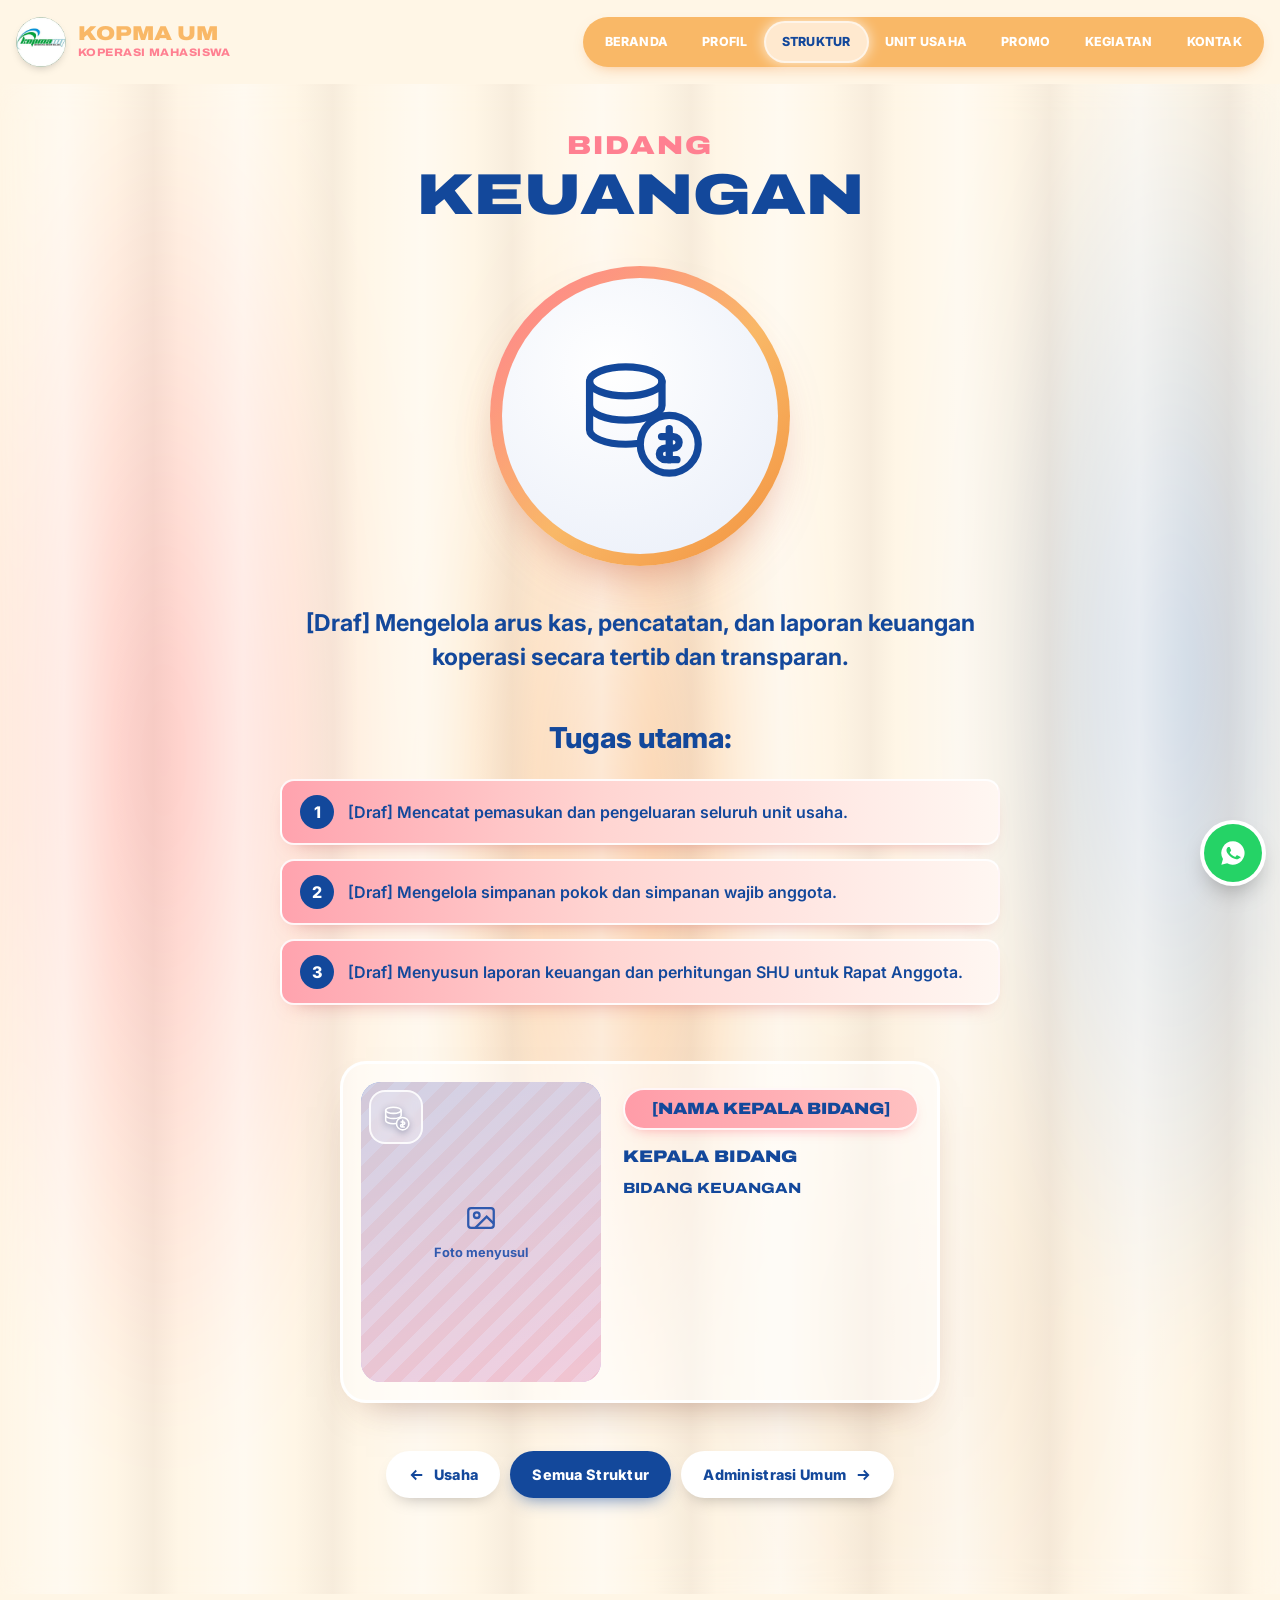
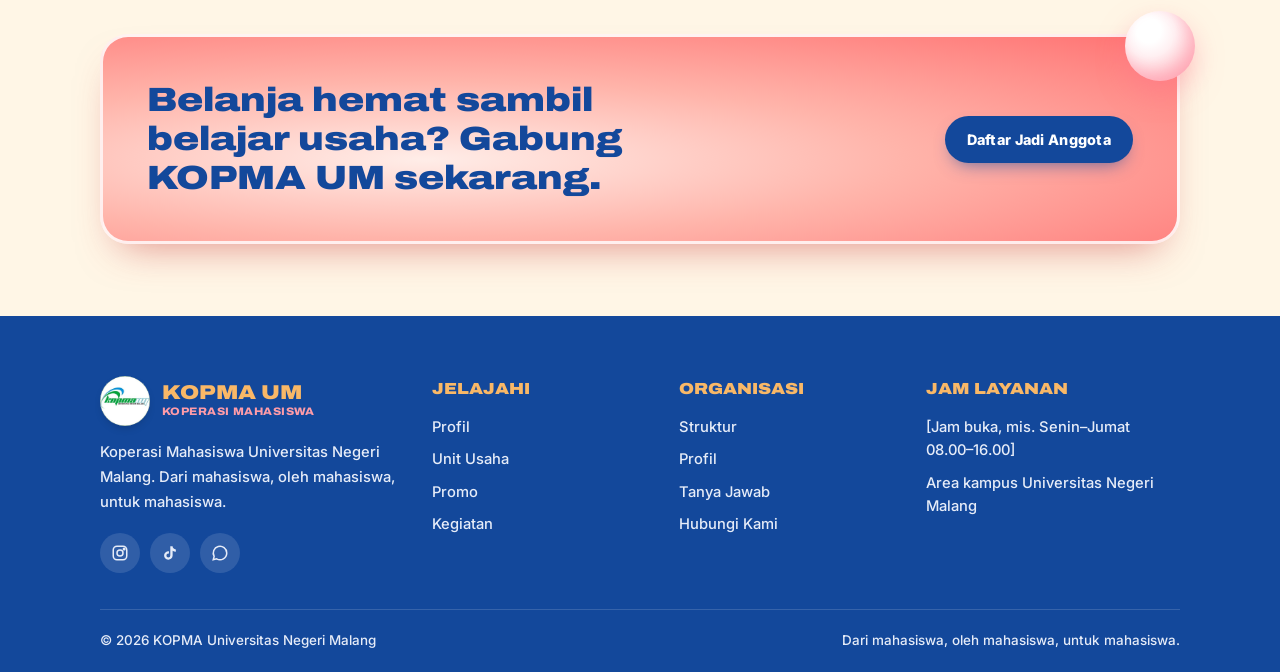
==== bidang.html @ d5b2e522 "Ganti Keanggotaan dengan halaman Struktur dan tambah maskot Adit struktur.html berisi hero kaca deng" ====
<!DOCTYPE html>
<html lang="id">
<head>
<meta charset="UTF-8">
<meta name="viewport" content="width=device-width, initial-scale=1">
<title>Bidang | KOPMA UM</title>
<meta name="description" content="Profil bidang pengurus KOPMA UM: tugas utama dan kepala bidang.">
<meta property="og:title" content="KOPMA UM | Koperasi Mahasiswa Universitas Negeri Malang">
<meta property="og:description" content="Belanja hemat, promo mingguan, dan belajar berwirausaha bareng Koperasi Mahasiswa UM.">
<meta property="og:image" content="assets/logo-kopma-um.png">
<meta property="og:type" content="website">
<meta name="theme-color" content="#FFF6E6">
<link rel="icon" href="assets/logo-kopma-um.png">
<link rel="preconnect" href="https://fonts.googleapis.com">
<link rel="preconnect" href="https://fonts.gstatic.com" crossorigin>
<link href="https://fonts.googleapis.com/css2?family=Anton&family=Archivo:wdth,wght@100..125,700..900&family=Inter:wght@500;600;700;800&display=swap" rel="stylesheet">
<link rel="stylesheet" href="assets/gaya.css">
</head>
<body>

<a href="#utama" class="sr">Lewati ke konten utama</a>

<header class="nav" id="nav">
  <div class="wadah">
    <a href="index.html" class="brand" aria-label="KOPMA UM, ke beranda">
      <img src="assets/logo-kopma-um.webp" alt="Logo KOPMA UM" width="50" height="50">
      <span><b>KOPMA UM</b><small>Koperasi Mahasiswa</small></span>
    </a>
    <nav aria-label="Menu utama">
      <ul class="menu" id="menu">
        <li><a href="index.html">Beranda</a></li>
        <li><a href="profil.html">Profil</a></li>
        <li><a href="struktur.html" class="aktif" aria-current="page">Struktur</a></li>
        <li><a href="unit.html">Unit Usaha</a></li>
        <li><a href="promo.html">Promo</a></li>
        <li><a href="kegiatan.html">Kegiatan</a></li>
        <li><a href="kontak.html">Kontak</a></li>
      </ul>
    </nav>
    <button class="burger" id="burger" aria-label="Buka menu" aria-expanded="false" aria-controls="menu"><span></span></button>
  </div>
</header>

<main id="utama">

<!-- ===== DETAIL BIDANG (isi diambil dari STRUKTUR di assets/data.js) ===== -->
<section class="blok latar-kaca lembut halaman-atas">
  <div class="wadah detail-bidang" id="detail-bidang"></div>
</section>

<section class="cta" aria-label="Ajakan bergabung">
  <div class="wadah">
    <div class="cta-kartu muncul">
      <h2>Belanja hemat sambil belajar usaha? Gabung KOPMA UM sekarang.</h2>
      <a href="#" data-wa="Halo KOPMA UM, saya ingin mendaftar jadi anggota." class="btn btn-biru">Daftar Jadi Anggota</a>
      <span class="orb" aria-hidden="true"></span>
    </div>
  </div>
</section>

</main>

<footer>
  <div class="wadah kaki">
    <div>
      <a href="index.html" class="brand"><img src="assets/logo-kopma-um.webp" alt="Logo KOPMA UM" width="50" height="50"><span><b>KOPMA UM</b><small>Koperasi Mahasiswa</small></span></a>
      <p>Koperasi Mahasiswa Universitas Negeri Malang. Dari mahasiswa, oleh mahasiswa, untuk mahasiswa.</p>
      <div class="sos">
        <a data-link="instagram" href="#" aria-label="Instagram"><svg viewBox="0 0 24 24" fill="none" stroke="currentColor" stroke-width="2"><rect x="3" y="3" width="18" height="18" rx="5"/><circle cx="12" cy="12" r="4"/><circle cx="17.5" cy="6.5" r="1" fill="currentColor"/></svg></a>
        <a data-link="tiktok" href="#" aria-label="TikTok"><svg viewBox="0 0 24 24" fill="currentColor"><path d="M16.6 5.8A4.3 4.3 0 0 1 15.5 3h-3.1v12.4a2.6 2.6 0 1 1-2.6-2.6c.3 0 .5 0 .8.1V9.7a5.7 5.7 0 1 0 4.9 5.7V9a7.3 7.3 0 0 0 4.3 1.4V7.3a4.3 4.3 0 0 1-3.2-1.5z"/></svg></a>
        <a href="#" data-wa="Halo KOPMA UM" aria-label="WhatsApp"><svg viewBox="0 0 24 24" fill="none" stroke="currentColor" stroke-width="2"><path d="M21 12a9 9 0 0 1-13.5 7.8L3 21l1.2-4.4A9 9 0 1 1 21 12z"/></svg></a>
      </div>
    </div>
    <div>
      <h4>Jelajahi</h4>
      <ul><li><a href="profil.html">Profil</a></li><li><a href="unit.html">Unit Usaha</a></li><li><a href="promo.html">Promo</a></li><li><a href="kegiatan.html">Kegiatan</a></li></ul>
    </div>
    <div>
      <h4>Organisasi</h4>
      <ul><li><a href="struktur.html">Struktur</a></li><li><a href="profil.html">Profil</a></li><li><a href="kontak.html#faq">Tanya Jawab</a></li><li><a href="kontak.html">Hubungi Kami</a></li></ul>
    </div>
    <div>
      <h4>Jam Layanan</h4>
      <ul><li data-isi="jam">[Jam buka]</li><li>Area kampus Universitas Negeri Malang</li></ul>
    </div>
  </div>
  <div class="wadah hak">
    <span>&copy; <span id="tahun"></span> KOPMA Universitas Negeri Malang</span>
    <span>Dari mahasiswa, oleh mahasiswa, untuk mahasiswa.</span>
  </div>
</footer>

<a href="#" class="wa-melayang" data-wa="Halo KOPMA UM, saya mau tanya." aria-label="Chat WhatsApp KOPMA UM">
  <svg viewBox="0 0 24 24" fill="currentColor"><path d="M12 2a10 10 0 0 0-8.6 15.1L2 22l5-1.3A10 10 0 1 0 12 2zm5.3 14.2c-.2.6-1.3 1.2-1.8 1.2-.5.1-1 .1-3.3-.8-2.8-1.1-4.5-3.9-4.7-4.1-.1-.2-1.1-1.5-1.1-2.9s.7-2.1 1-2.4c.3-.3.6-.3.8-.3h.6c.2 0 .4 0 .6.5l.9 2.1c.1.2.1.4 0 .6l-.4.6-.4.4c-.1.1-.3.3-.1.6.2.3.8 1.3 1.7 2.1 1.2 1 2.1 1.3 2.4 1.5.3.1.5.1.6-.1l.9-1.1c.2-.3.4-.2.7-.1l2 1c.3.1.5.2.6.3.1.2.1.7-.1 1.4z"/></svg>
</a>

<script src="assets/data.js"></script>
<script src="assets/app.js"></script>
</body>
</html>
---- assets/gaya.css ----
:root{
  --krem:#FFF6E6;
  --krem-2:#FFEEDA;
  --peach:#FFDCCB;
  --peach-2:#FFCFC4;
  --pink:#FF9CA8;
  --pink-tua:#FF8091;
  --koral:#FF6B6B;
  --oranye:#F9B867;
  --oranye-tua:#F2913D;
  --biru:#13489B;
  --biru-tua:#0C3271;
  --biru-muda:#8DB7E8;
  --putih:#FFFFFF;
  --font-tampil:"Archivo",system-ui,sans-serif;
  --font-poster:"Anton",Impact,sans-serif;
  --ease:cubic-bezier(.23,1,.32,1);
  --bayang:0 14px 30px -14px rgba(140,60,30,.45);
}
*{box-sizing:border-box;margin:0;padding:0}
html{scroll-behavior:smooth;scroll-padding-top:96px;overflow-x:clip}
body{font-family:"Inter",system-ui,sans-serif;font-weight:600;color:var(--biru);background:var(--krem);line-height:1.6;-webkit-font-smoothing:antialiased;overflow-x:clip}
img{max-width:100%;display:block}
a{color:inherit;text-decoration:none}
button{font:inherit;cursor:pointer;border:0;background:none;color:inherit}
:focus-visible{outline:3px solid var(--biru);outline-offset:3px;border-radius:8px}
.wadah{width:min(1080px,100% - 32px);margin-inline:auto}
.sr{position:absolute;width:1px;height:1px;overflow:hidden;clip:rect(0 0 0 0)}

/* ===== Judul tampilan ===== */
.judul-besar{font-family:var(--font-tampil);font-stretch:125%;font-weight:900;color:var(--biru);line-height:1;letter-spacing:-.01em;text-align:center;font-size:clamp(2.1rem,7vw,5.2rem);text-transform:uppercase;
  text-shadow:1.5px 1.5px 0 var(--oranye),-1.5px -1.5px 0 var(--oranye),1.5px -1.5px 0 var(--oranye),-1.5px 1.5px 0 var(--oranye),0 10px 18px rgba(19,72,155,.22);
  margin-bottom:clamp(28px,4vw,48px);text-wrap:balance}
.judul-besar.kecil{text-transform:none;font-size:clamp(2rem,4.6vw,3.4rem);text-shadow:0 6px 14px rgba(19,72,155,.15)}
.sub{text-align:center;max-width:620px;margin:-20px auto 40px;font-size:1.02rem;color:var(--biru)}

/* ===== Header ===== */
.nav{position:sticky;top:0;z-index:50;transition:background-color .25s,box-shadow .25s}
.nav.scrolled{background:rgba(255,242,222,.94);backdrop-filter:blur(10px);box-shadow:0 8px 22px -14px rgba(140,70,20,.45)}
.nav .wadah{width:min(1320px,100% - 32px);display:flex;align-items:center;justify-content:space-between;gap:20px;min-height:84px}
.brand{display:flex;align-items:center;gap:12px;flex:none}
.brand img{width:50px;height:50px;border-radius:50%;background:#fff;box-shadow:0 4px 10px -4px rgba(0,0,0,.25)}
.brand b{display:block;font-family:var(--font-tampil);font-stretch:118%;font-weight:900;font-size:1.25rem;color:var(--oranye);line-height:1.05}
.brand small{display:block;font-family:var(--font-tampil);font-stretch:110%;font-weight:800;font-size:.68rem;letter-spacing:.04em;color:var(--pink-tua);text-transform:uppercase}
.menu{display:flex;align-items:center;gap:2px;list-style:none;background:var(--oranye);padding:6px;border-radius:999px;box-shadow:0 6px 16px -8px rgba(242,145,61,.7)}
.menu a{display:block;padding:9px 16px;border-radius:999px;font-size:.78rem;font-weight:800;letter-spacing:.02em;text-transform:uppercase;color:#fff;transition:background-color .2s,color .2s,box-shadow .2s}
@media (hover:hover){.menu a:not(.aktif):hover{background:rgba(255,255,255,.22)}}
.menu a.aktif{background:#FFE9CF;color:var(--biru);box-shadow:0 0 0 2px rgba(255,255,255,.75),0 0 14px 2px rgba(255,255,255,.8)}
.burger{display:none;width:48px;height:48px;border-radius:50%;background:var(--oranye);align-items:center;justify-content:center;box-shadow:0 6px 14px -6px rgba(242,145,61,.8)}
.burger span,.burger span::before,.burger span::after{display:block;width:20px;height:2.5px;background:#fff;border-radius:2px;position:relative;transition:transform .25s var(--ease),background-color .2s}
.burger span::before,.burger span::after{content:"";position:absolute;left:0}
.burger span::before{top:-6px}.burger span::after{top:6px}
.nav.buka .burger span{background:transparent}
.nav.buka .burger span::before{transform:translateY(6px) rotate(45deg)}
.nav.buka .burger span::after{transform:translateY(-6px) rotate(-45deg)}

/* ===== Tombol ===== */
.btn{display:inline-flex;align-items:center;justify-content:center;gap:8px;padding:12px 22px;border-radius:999px;font-weight:800;font-size:.9rem;letter-spacing:.02em;transition:transform .16s var(--ease),background-color .2s,box-shadow .2s}
.btn:active{transform:scale(.97)}
.btn svg{width:18px;height:18px}
.btn-biru{background:var(--biru);color:#fff;box-shadow:0 8px 18px -8px rgba(19,72,155,.7)}
.btn-biru:hover{background:var(--biru-tua)}
.btn-oranye{background:var(--oranye);color:#fff;box-shadow:0 8px 18px -8px rgba(242,145,61,.8)}
.btn-oranye:hover{background:var(--oranye-tua)}
.btn-putih{background:#fff;color:var(--biru);box-shadow:0 8px 18px -10px rgba(0,0,0,.35)}

/* ===== Dekorasi: bola kaca, gumpal blur, batang gradasi ===== */
.orb{position:absolute;border-radius:50%;pointer-events:none;z-index:3;
  background:radial-gradient(circle at 34% 28%,#fff 0 18%,#FFF0F2 38%,#FFC3CB 72%,#FF9FAD 100%);
  box-shadow:0 12px 30px -4px rgba(255,120,140,.55),inset -6px -8px 14px rgba(255,140,160,.35);animation:melayang 7s ease-in-out infinite}
.orb.biru{background:radial-gradient(circle at 34% 28%,#fff 0 18%,#EEF3FB 40%,#AFC6EA 75%,#7FA2D8 100%);box-shadow:0 12px 30px -4px rgba(19,72,155,.35),inset -6px -8px 14px rgba(19,72,155,.25)}
.gumpal{position:absolute;border-radius:50%;pointer-events:none;filter:blur(18px);z-index:0}
.gumpal.pink{background:radial-gradient(circle,rgba(255,110,130,.55),transparent 70%)}
.gumpal.biru{background:radial-gradient(circle,rgba(70,110,200,.45),transparent 70%)}
.batang{position:absolute;height:28px;border-radius:999px;pointer-events:none;z-index:1}
.batang.ke-kanan{background:linear-gradient(90deg,rgba(255,255,255,0),#fff 12%,#FFD6DC 45%,#FF8F9E 100%);border-radius:999px 0 0 999px}
.batang.ke-kiri{background:linear-gradient(90deg,#fff 0%,#FFD6DC 45%,#FF8F9E 100%)}
@keyframes melayang{0%,100%{transform:translateY(0)}50%{transform:translateY(-12px)}}

/* ===== Sudut "tergigit" ===== */
.takik{position:relative}
.takik::before,.takik::after{content:"";position:absolute;width:var(--t,72px);height:var(--t,72px);border-radius:50%;background:var(--bg-takik,var(--krem));box-shadow:inset 0 3px 6px -2px rgba(140,60,30,.22);z-index:2;pointer-events:none}
.takik::before{top:calc(var(--t,72px) / -2);left:14%}
.takik::after{bottom:14%;right:calc(var(--t,72px) / -2)}
.takik.kanan-atas::before{left:auto;right:calc(var(--t,72px) / -2);top:-8%}
.takik.kanan-atas::after{display:none}
.takik.kanan-bawah::before{display:none}

/* ===== HERO ===== */
.hero{position:relative;padding:28px 0 72px}
.hero-kartu{position:relative;width:min(960px,100% - 32px);margin-inline:auto;aspect-ratio:16/9.6;border-radius:44px;
  background:linear-gradient(160deg,#FFFBF3 0%,#FFF4E3 100%);border:5px solid rgba(255,255,255,.95);
  box-shadow:0 26px 50px -24px rgba(140,70,20,.45),0 2px 0 rgba(255,255,255,.9) inset;container-type:inline-size}
.hero-kartu > .kata{position:absolute;z-index:4;color:var(--biru);font-family:var(--font-poster);line-height:.8;letter-spacing:-.005em}
.kata-kopma{left:11.5%;top:9%;font-size:22cqw;text-shadow:0 8px 18px rgba(19,72,155,.18)}
.kata-um{right:7%;bottom:7%;font-size:31cqw;text-shadow:0 8px 18px rgba(19,72,155,.18)}
.kata-vertikal{position:absolute;z-index:4;left:4.6%;top:11%;writing-mode:vertical-rl;transform:rotate(180deg);font-family:var(--font-tampil);font-stretch:125%;font-weight:900;font-size:3.3cqw;letter-spacing:.02em;color:var(--biru)}
.hero-teks{position:absolute;z-index:4;left:11.5%;bottom:9%;width:41%}
.hero-teks h1{font-family:"Inter",sans-serif;font-weight:800;font-size:max(15px,2.7cqw);line-height:1.3;color:var(--biru);margin-bottom:2.4cqw}
.hero-teks h1 .p{color:var(--pink-tua)}
.hero-teks h1 .o{color:var(--oranye-tua)}
.hero-teks h1 i{font-style:italic}
.hero-teks .aksi{display:flex;gap:10px;flex-wrap:wrap}
.hero .batang.ke-kanan{top:20%;left:calc(50% + 40px);right:0}
.hero .batang.ke-kiri{bottom:13%;left:-30px;width:calc(50% - 260px)}

/* ===== Section umum ===== */
section.blok{position:relative;padding-block:clamp(56px,8vw,96px)}
section.blok.halaman-atas{padding-top:clamp(28px,4vw,48px)}
.blok.peach{background:linear-gradient(180deg,#FFE7DC 0%,#FFD3CA 100%);--bg-takik:#FFDDD3}
.blok.gradasi{background:linear-gradient(180deg,var(--krem) 0%,#FFE8DA 100%)}

/* ===== Kenalan ===== */
.kenalan{display:grid;grid-template-columns:1fr 1fr;gap:clamp(32px,6vw,90px);align-items:start}
.kartu-peach{position:relative;background:var(--peach);border-radius:16px;padding:clamp(24px,3.4vw,34px);box-shadow:0 10px 24px -18px rgba(140,60,30,.5)}
.kartu-peach p{font-size:1.02rem;line-height:1.55}
.kartu-peach p+p{margin-top:14px}
.kenalan .orb{width:62px;height:62px;left:calc(50% - 31px);bottom:-30px}
.kenalan .gumpal{width:180px;height:180px;left:calc(50% - 40px);bottom:-90px}
.pita-tumpuk{display:flex;flex-direction:column;align-items:flex-end;margin-bottom:26px}
.pita{display:inline-block;font-family:var(--font-tampil);font-stretch:125%;font-weight:900;line-height:1;text-transform:uppercase;padding:.12em .3em;font-size:clamp(2rem,5vw,3.6rem)}
.pita.biru{background:var(--biru);color:var(--pink);transform:rotate(-3deg);-webkit-text-stroke:1.5px var(--biru-tua);box-shadow:0 8px 18px -10px rgba(19,72,155,.6)}
.pita.peach{background:#FFD3C1;color:var(--biru);transform:rotate(-3deg) translate(-10px,-6px);margin-right:4%}
.bingkai{--t:76px;position:relative;aspect-ratio:1/.95;border-radius:34px;background:linear-gradient(180deg,#FFD9CF 0%,#FFEDE2 100%);border:3px solid rgba(255,255,255,.85);box-shadow:var(--bayang);overflow:visible}
.bingkai .isi-bingkai{position:absolute;inset:0;border-radius:31px;overflow:hidden;display:grid;place-items:center}
.bingkai .isi-bingkai .logo-besar{width:62%;border-radius:50%;background:#fff;padding:14px;box-shadow:0 18px 40px -14px rgba(19,72,155,.45)}
.bingkai .isi-bingkai img.foto-isi{width:100%;height:100%;object-fit:cover}
.bingkai .label-bingkai{position:absolute;right:8%;bottom:6%;z-index:3;background:#FFD3D9;color:var(--biru);font-family:var(--font-tampil);font-stretch:125%;font-weight:900;font-size:1.25rem;padding:6px 14px;border-radius:6px;box-shadow:0 0 0 3px #fff,0 6px 14px -6px rgba(0,0,0,.3)}

/* ===== Papan (gaya Visi/Misi) — Keanggotaan ===== */
.baris-papan{display:grid;grid-template-columns:1fr 1.05fr;gap:clamp(24px,8vw,100px);align-items:center}
.baris-papan + .baris-papan{margin-top:clamp(40px,6vw,64px)}
.papan{position:relative;border-radius:12px;border:2px solid rgba(255,255,255,.85);padding:clamp(22px,3vw,30px) 20px;text-align:center;font-family:var(--font-tampil);font-stretch:125%;font-weight:900;font-size:clamp(2.6rem,7vw,5rem);line-height:1;color:var(--biru)}
.papan.pink{background:linear-gradient(90deg,#FFE6DF,#FFC4BE);box-shadow:0 30px 50px -14px rgba(255,110,120,.55),-30px -20px 50px -20px rgba(255,90,110,.4),10px 30px 40px -20px rgba(70,110,200,.45)}
.papan.biru{background:linear-gradient(90deg,#F6F0E8 0%,#E6EAF2 45%,#8DB7E8 100%);box-shadow:0 30px 50px -14px rgba(70,120,210,.55),-30px 10px 50px -20px rgba(255,110,130,.4)}
.papan small{display:block;font-family:"Inter";font-weight:700;font-size:.95rem;margin-top:10px;font-stretch:100%;letter-spacing:0}
.kartu-koral{--t:60px;position:relative;border-radius:18px;padding:clamp(22px,3vw,34px);color:var(--biru);
  background:radial-gradient(ellipse at 45% 70%,#FFEDE8 0%,#FFB4AA 45%,#FF6E6E 100%);box-shadow:0 14px 28px -16px rgba(200,60,60,.6)}
.kartu-koral ul,.kartu-koral ol{padding-left:1.3em;display:grid;gap:8px;font-size:1.02rem;line-height:1.45}
.kartu-koral li::marker{font-weight:800}
.kartu-koral li b{display:block}
.kartu-koral li small{display:block;font-size:.9rem;font-weight:600;opacity:.9}
.kartu-koral .btn{margin-top:18px}
.blok-anggota .orb{width:64px;height:64px}
.blok-anggota .gumpal{width:220px;height:220px}

/* ===== Nilai (gaya Core Value) ===== */
.grid-nilai{display:flex;flex-wrap:wrap;justify-content:center;gap:clamp(16px,2.6vw,30px)}
.nilai{width:min(240px,calc(25% - 23px));aspect-ratio:1.24/1;border-radius:10px;border:2px solid rgba(255,255,255,.85);background:linear-gradient(180deg,#FFD8D0 0%,#FF9C95 100%);box-shadow:0 12px 22px -12px rgba(180,60,50,.55);display:flex;flex-direction:column;align-items:center;justify-content:center;gap:14px;padding:18px;text-align:center;transition:transform .3s var(--ease)}
@media (hover:hover){.nilai:hover{transform:translateY(-6px) rotate(-1deg)}}
.nilai svg{width:clamp(64px,8vw,104px);height:auto;color:var(--biru)}
.nilai b{font-family:var(--font-tampil);font-stretch:125%;font-weight:900;font-size:clamp(.85rem,1.6vw,1.2rem);text-transform:uppercase;line-height:1.1}
.nilai small{font-size:.82rem;line-height:1.35;font-weight:600;max-width:24ch}

/* ===== Placeholder foto ===== */
.foto-kosong{width:100%;height:100%;display:flex;flex-direction:column;align-items:center;justify-content:center;gap:8px;color:var(--biru);opacity:.75;font-size:.8rem;font-weight:700;text-align:center;padding:16px;
  background:repeating-linear-gradient(135deg,rgba(255,255,255,.35) 0 12px,transparent 12px 24px),linear-gradient(160deg,#FFE3D8,#FFCFC6)}
.foto-kosong svg{width:34px;height:34px}
.foto-isi{width:100%;height:100%;object-fit:cover}

/* ===== Kartu umum (unit, promo, berita) ===== */
.grid-unit{display:grid;grid-template-columns:repeat(4,1fr);gap:22px}
.kartu{--t:46px;position:relative;background:var(--peach);border-radius:20px;border:2px solid rgba(255,255,255,.8);display:flex;flex-direction:column;box-shadow:0 12px 26px -18px rgba(140,60,30,.55);transition:transform .3s var(--ease),box-shadow .3s var(--ease)}
@media (hover:hover){.kartu:hover{transform:translateY(-5px);box-shadow:0 20px 34px -18px rgba(140,60,30,.6)}}
.kartu .gambar{aspect-ratio:4/3;overflow:hidden;position:relative;margin:10px 10px 0;border-radius:14px}
.kartu .badan{padding:16px 18px 20px;display:flex;flex-direction:column;gap:8px;flex:1}
.kartu h3{font-family:var(--font-tampil);font-stretch:115%;font-weight:900;font-size:1.08rem;line-height:1.2}
.kartu p{font-size:.92rem;font-weight:600;line-height:1.5}
.kartu .meta{margin-top:auto;align-self:flex-start;display:inline-flex;align-items:center;gap:6px;background:#fff;color:var(--biru);font-size:.78rem;font-weight:800;padding:5px 12px;border-radius:999px}
.kartu .meta svg{width:14px;height:14px}

/* Promo */
.filter{display:flex;gap:4px;flex-wrap:wrap;justify-content:center;width:max-content;max-width:100%;margin:0 auto 36px;background:var(--oranye);padding:6px;border-radius:999px;box-shadow:0 6px 16px -8px rgba(242,145,61,.7)}
.filter button{padding:9px 18px;border-radius:999px;font-weight:800;font-size:.8rem;text-transform:uppercase;letter-spacing:.02em;color:#fff;transition:background-color .2s,color .2s,box-shadow .2s}
.filter button[aria-pressed="true"]{background:#FFE9CF;color:var(--biru);box-shadow:0 0 0 2px rgba(255,255,255,.75),0 0 12px 2px rgba(255,255,255,.8)}
.grid-promo{display:grid;grid-template-columns:repeat(4,1fr);gap:22px}
.promo{background:linear-gradient(180deg,#FFEDE5 0%,#FFD0C6 100%)}
.promo .gambar{aspect-ratio:1}
.diskon{position:absolute;top:10px;right:10px;z-index:1;width:56px;height:56px;border-radius:50%;display:grid;place-items:center;font-family:var(--font-tampil);font-stretch:110%;font-weight:900;font-size:.9rem;color:#fff;background:radial-gradient(circle at 35% 30%,#FF9AA0,var(--koral) 70%);box-shadow:0 6px 14px -4px rgba(255,80,80,.6),0 0 0 3px #fff}
.harga{display:flex;align-items:baseline;gap:8px;flex-wrap:wrap}
.harga b{font-family:var(--font-tampil);font-stretch:110%;font-weight:900;font-size:1.25rem}
.harga s{font-size:.85rem;opacity:.65}
.promo .kat{align-self:flex-start;font-size:.7rem;font-weight:800;letter-spacing:.06em;text-transform:uppercase;background:var(--biru);color:#fff;padding:3px 10px;border-radius:999px}
.promo h3{font-family:"Inter";font-stretch:100%;font-weight:800;font-size:.98rem}
.catatan{margin-top:26px;font-size:.86rem;text-align:center}
.promo.sembunyi{display:none}

/* Berita */
.grid-berita{display:grid;grid-template-columns:repeat(3,1fr);gap:22px}
.berita .gambar{aspect-ratio:16/11}
.tanggal{position:absolute;top:12px;left:12px;z-index:1;background:var(--biru);color:var(--pink);padding:6px 12px;text-align:center;line-height:1;transform:rotate(-4deg);box-shadow:0 6px 14px -6px rgba(19,72,155,.7)}
.tanggal b{display:block;font-family:var(--font-tampil);font-stretch:125%;font-weight:900;font-size:1.4rem}
.tanggal small{font-size:.7rem;font-weight:800;text-transform:uppercase;color:#FFE2E6}
.berita .tag{align-self:flex-start;font-size:.7rem;font-weight:800;letter-spacing:.06em;text-transform:uppercase;background:#fff;padding:3px 10px;border-radius:999px}

/* FAQ */
.faq{max-width:820px;margin-inline:auto;display:grid;gap:14px}
.faq details{background:var(--peach);border:2px solid rgba(255,255,255,.85);border-radius:16px;box-shadow:0 10px 22px -18px rgba(140,60,30,.6)}
.faq summary{list-style:none;padding:18px 22px;font-weight:800;font-size:1.02rem;display:flex;justify-content:space-between;align-items:center;gap:16px;cursor:pointer}
.faq summary::-webkit-details-marker{display:none}
.faq summary::after{content:"+";flex:none;width:32px;height:32px;border-radius:50%;display:grid;place-items:center;background:var(--oranye);color:#fff;font-size:1.3rem;font-weight:800;transition:transform .25s var(--ease)}
.faq details[open] summary::after{transform:rotate(45deg)}
.faq details p{padding:0 22px 20px;font-weight:600}

/* Kontak */
.kontak{display:grid;grid-template-columns:1fr 1.25fr;gap:28px;align-items:stretch}
.kontak-list{display:grid;gap:14px;align-content:start}
.kontak-list a,.kontak-list div{display:flex;gap:16px;align-items:center;padding:16px 18px;border-radius:16px;background:#FFF3EA;border:2px solid rgba(255,255,255,.9);box-shadow:0 10px 22px -18px rgba(140,60,30,.6);transition:transform .2s var(--ease)}
@media (hover:hover){.kontak-list a:hover{transform:translateX(5px)}}
.kontak-list .ikon{width:46px;height:46px;flex:none;border-radius:50%;display:grid;place-items:center;background:var(--biru);color:#fff}
.kontak-list svg{width:22px;height:22px}
.kontak-list small{display:block;font-size:.72rem;font-weight:800;text-transform:uppercase;letter-spacing:.08em;color:var(--pink-tua)}
.kontak-list b{font-size:.98rem;word-break:break-word}
.peta{border-radius:14px;overflow:hidden;background:#ddd;min-height:360px;border:3px solid rgba(255,255,255,.9);box-shadow:0 18px 34px -18px rgba(0,0,0,.45)}
.peta iframe{width:100%;height:100%;min-height:360px;border:0;display:block}

/* CTA */
.cta{position:relative;overflow:hidden;padding-block:40px 72px}
.cta-kartu{position:relative;border-radius:28px;padding:clamp(28px,4vw,44px);display:flex;align-items:center;justify-content:space-between;gap:24px;flex-wrap:wrap;
  background:radial-gradient(ellipse at 30% 60%,#FFEDE8 0%,#FFB4AA 45%,#FF7272 100%);border:3px solid rgba(255,255,255,.85);box-shadow:0 20px 40px -20px rgba(200,60,60,.6)}
.cta h2{font-family:var(--font-tampil);font-stretch:120%;font-weight:900;font-size:clamp(1.4rem,3vw,2.1rem);line-height:1.15;max-width:640px;text-wrap:balance}
.cta .orb{width:70px;height:70px;right:-18px;top:-26px}

/* Footer */
footer{background:var(--biru);color:#E6ECF8;font-size:.92rem;font-weight:500}
.kaki{display:grid;grid-template-columns:1.4fr 1fr 1fr 1.2fr;gap:36px;padding-block:60px 36px}
footer h4{color:var(--oranye);font-family:var(--font-tampil);font-stretch:115%;font-weight:900;font-size:1rem;text-transform:uppercase;margin-bottom:14px}
footer ul{list-style:none;display:grid;gap:9px}
footer a:hover{color:#fff;text-decoration:underline}
footer .brand small{color:var(--pink)}
.kaki p{margin-top:14px;line-height:1.7}
.sos{display:flex;gap:10px;margin-top:18px}
.sos a{width:40px;height:40px;border-radius:50%;display:grid;place-items:center;background:rgba(255,255,255,.12);transition:background-color .2s}
.sos a:hover{background:var(--oranye);text-decoration:none}
.sos svg{width:18px;height:18px}
.hak{border-top:1px solid rgba(255,255,255,.15);padding-block:20px;font-size:.84rem;display:flex;justify-content:space-between;gap:12px;flex-wrap:wrap}

/* WA mengambang */
.wa-melayang{position:fixed;right:18px;bottom:18px;z-index:60;width:58px;height:58px;border-radius:50%;background:#25D366;color:#fff;display:grid;place-items:center;box-shadow:0 0 0 4px #fff,0 12px 24px -6px rgba(0,0,0,.35);transition:transform .2s var(--ease)}
.wa-melayang:hover{transform:scale(1.06)}
.wa-melayang svg{width:28px;height:28px}

/* Muncul saat scroll */
.muncul{opacity:0;transform:translateY(20px);transition:opacity .7s var(--ease),transform .7s var(--ease)}
.muncul.tampak{opacity:1;transform:none}
.kartu.muncul.tampak{transition:opacity .7s var(--ease),transform .3s var(--ease),box-shadow .3s var(--ease)}

/* ===== Responsif ===== */
@media (max-width:1180px){
  .menu a{padding:9px 11px;font-size:.72rem}
}
@media (max-width:1024px){
  .grid-unit,.grid-promo{grid-template-columns:repeat(2,1fr)}
  .grid-berita{grid-template-columns:1fr 1fr}
  .kaki{grid-template-columns:1fr 1fr}
}
@media (max-width:960px){
  .burger{display:flex}
  .menu{position:absolute;top:calc(100% - 6px);left:16px;right:16px;flex-direction:column;align-items:stretch;border-radius:24px;padding:10px;gap:2px;
    clip-path:inset(0 0 100% 0 round 24px);visibility:hidden;transition:clip-path .3s var(--ease),visibility 0s .3s}
  .nav.buka .menu{clip-path:inset(0 0 0 0 round 24px);visibility:visible;transition:clip-path .3s var(--ease)}
  .menu a{padding:12px 16px;font-size:.9rem}
  .nav.buka{background:rgba(255,242,222,.97)}
}
@media (min-width:701px){.kartu-peach p,.kartu-koral li{text-align:justify;hyphens:auto}}
@media (max-width:820px){
  .kenalan,.baris-papan,.kontak{grid-template-columns:1fr}
  .kenalan-kanan{max-width:480px;width:100%;margin-inline:auto}
  .baris-papan .papan{max-width:440px;width:100%;margin-inline:auto}
}
@media (max-width:640px){
  .hero{padding-top:12px}
  .hero-kartu{aspect-ratio:auto;border-radius:32px;padding:26px 20px 28px 54px;display:flex;flex-direction:column}
  .hero-kartu > .kata{position:static}
  .kata-kopma{font-size:25cqw}
  .kata-um{font-size:36cqw;align-self:flex-end;margin-top:2cqw}
  .kata-vertikal{left:14px;top:26px;font-size:15px}
  .hero-teks{position:static;width:auto;margin-top:18px}
  .hero-teks h1{font-size:17px;margin-bottom:16px}
  .hero .batang.ke-kanan{top:15%;left:60%}
  .hero .batang.ke-kiri{bottom:20%;width:14%}
  .brand small{display:none}
  .orb-kiri{display:none}
  .grid-unit,.grid-berita{grid-template-columns:1fr}
  .grid-promo{grid-template-columns:1fr 1fr;gap:12px}
  .promo .badan{padding:12px}
  .promo h3{font-size:.88rem}
  .diskon{width:46px;height:46px;font-size:.78rem}
  .nilai{width:calc(50% - 8px)}
  .nilai small{display:none}
  .kaki{grid-template-columns:1fr}
  .filter{border-radius:22px}
}
@media (prefers-reduced-motion:reduce){
  *,*::before,*::after{transition-duration:.01ms!important;animation:none!important;scroll-behavior:auto!important}
  .muncul{opacity:1;transform:none}
}

/* =====================================================================
   HALAMAN PROFIL
   ===================================================================== */
.judul-sorot{display:flex;flex-wrap:wrap;justify-content:center;align-items:center;gap:.08em .28em;font-family:var(--font-tampil);font-stretch:125%;font-weight:900;text-transform:uppercase;line-height:1.05;font-size:clamp(1.9rem,5.2vw,3.7rem);color:var(--biru);text-align:center;margin-bottom:clamp(28px,4vw,44px);
  --garis:var(--pink);text-shadow:1.5px 1.5px 0 var(--garis),-1.5px -1.5px 0 var(--garis),1.5px -1.5px 0 var(--garis),-1.5px 1.5px 0 var(--garis),0 8px 16px rgba(19,72,155,.18)}
.judul-sorot.dua-baris{flex-direction:column}
.sorot{display:inline-block;padding:.07em .2em .04em;color:#fff}
.sorot.biru{background:var(--biru);--garis:var(--pink)}
.sorot.pink{background:var(--pink-tua);color:#FFF6EC;--garis:var(--oranye)}
.sorot.oranye{background:var(--oranye);--garis:#FFD7A3}
.sorot{text-shadow:1.5px 1.5px 0 var(--garis),-1.5px -1.5px 0 var(--garis),1.5px -1.5px 0 var(--garis),-1.5px 1.5px 0 var(--garis)}

.profil-atas{padding-top:clamp(24px,4vw,40px)}
.bingkai-foto{position:relative;width:min(860px,100%);margin:0 auto;padding:clamp(12px,2.2vw,24px);border-radius:clamp(28px,4vw,46px);
  background:linear-gradient(180deg,#FFFDF8 0%,#EEF1F7 40%,#6E95D4 100%);border:3px solid #fff;box-shadow:0 26px 50px -24px rgba(19,72,155,.55)}
.bingkai-foto .isi{position:relative;z-index:2;aspect-ratio:16/9;border-radius:clamp(18px,3vw,34px);overflow:hidden;background:#FFE3D8}
.orb.ungu{background:radial-gradient(circle at 34% 28%,#fff 0 16%,#EFE7FF 38%,#C7B3F4 70%,#A58AE8 100%);box-shadow:0 0 0 14px rgba(255,160,180,.35),0 14px 30px -6px rgba(140,100,220,.45)}
.bingkai-foto .orb{width:clamp(56px,9vw,96px);height:clamp(56px,9vw,96px);left:-3%;bottom:-6%}
.batang.pudar-kanan{background:linear-gradient(90deg,#FF8F9E 0%,#FFC9D0 55%,rgba(255,255,255,.95) 100%);height:clamp(18px,2.4vw,30px);z-index:3}
.bingkai-foto .batang{left:62%;width:min(700px,62vw);bottom:8%}
.teks-profil{width:min(860px,100%);margin:clamp(32px,4vw,48px) auto 0;font-size:1.08rem;line-height:1.6}
.teks-profil p+p{margin-top:14px}
.profil-atas .batang.ke-kiri{position:relative;display:block;margin-top:clamp(40px,6vw,70px);width:min(580px,42vw);left:0}

.kartu-logo{--t:clamp(60px,9vw,96px);position:relative;width:min(960px,100%);margin-inline:auto;padding:clamp(34px,5vw,48px) 24px clamp(36px,5vw,40px);text-align:center;
  background:linear-gradient(180deg,#FF9DA8 0%,#FFC2C2 50%,#FFE7DF 100%);box-shadow:0 18px 36px -22px rgba(200,70,80,.6)}
.kartu-logo.takik::before{top:calc(var(--t) / -2);left:calc(var(--t) / -2)}
.kartu-logo.takik::after{bottom:calc(var(--t) / -2);right:calc(var(--t) / -2)}
.ubin-logo{width:min(300px,72%);aspect-ratio:1.45;margin:0 auto clamp(22px,3vw,32px);border-radius:22px;display:grid;place-items:center;
  background:linear-gradient(135deg,#FFC791 0%,#FFF1E2 55%,#fff 100%);border:3px solid rgba(255,255,255,.9);box-shadow:0 16px 30px -16px rgba(140,60,30,.6)}
.ubin-logo img{width:58%;border-radius:50%;background:#fff;box-shadow:0 8px 18px -8px rgba(0,0,0,.3)}
.kartu-logo p{max-width:680px;margin-inline:auto;font-size:clamp(1.08rem,2.2vw,1.5rem);font-weight:800;line-height:1.35}
.daftar-makna{list-style:none;width:min(960px,100%);margin:clamp(44px,6vw,64px) auto 0;display:grid;gap:22px;position:relative;isolation:isolate}
.daftar-makna::before,.daftar-makna::after{content:"";position:absolute;z-index:-2;border:0 solid var(--pink-tua);width:150px}
.daftar-makna::before{right:-36px;top:-34px;height:70%;border-top-width:4px;border-right-width:4px;border-image:linear-gradient(90deg,rgba(255,128,145,0),var(--pink-tua) 60%) 1}
.daftar-makna::after{left:-36px;bottom:-34px;height:55%;border-left-width:4px;border-bottom-width:4px;border-image:linear-gradient(270deg,rgba(255,128,145,0),var(--pink-tua) 60%) 1}
.daftar-makna li{position:relative;background:linear-gradient(90deg,#FFA3AE 0%,#FFD5D2 45%,#FFF7F2 100%);border:2px solid rgba(255,255,255,.9);border-radius:14px;padding:16px 20px;font-size:1rem;line-height:1.5;box-shadow:0 10px 20px -14px rgba(200,70,80,.6)}
.daftar-makna li::before{content:"";position:absolute;z-index:-1;width:96px;height:96px;border-radius:50%;background:#FFB6BF;top:50%;transform:translateY(-50%)}
.daftar-makna li:nth-child(odd)::before{left:-26px}
.daftar-makna li:nth-child(even)::before{right:-40px}

.baris-warna{display:grid;grid-template-columns:150px 1fr;gap:clamp(18px,4vw,48px);align-items:center;width:min(860px,100%);margin-inline:auto}
.baris-warna+.baris-warna{margin-top:clamp(36px,5vw,48px)}
.contoh-warna{position:relative;width:130px;height:150px;margin-inline:auto;filter:drop-shadow(0 12px 14px rgba(19,40,90,.22))}
.contoh-warna i{position:absolute;border-radius:0 100% 0 100%;background:linear-gradient(135deg,var(--w2),var(--w))}
.contoh-warna i:first-child{width:86px;height:118px;left:36px;top:10px;transform:rotate(22deg)}
.contoh-warna i:last-child{width:52px;height:92px;left:8px;top:38px;transform:rotate(-14deg);opacity:.85}
.kartu-warna{position:relative;background:linear-gradient(165deg,#FFFDFB 0%,#FFEAE7 100%);border:3px solid #fff;border-radius:22px;padding:44px clamp(20px,4vw,40px) 32px;box-shadow:0 14px 30px -18px rgba(140,60,30,.55)}
.kartu-warna p{font-size:1rem;line-height:1.55}
.tab-warna{position:absolute;top:-17px;left:50%;transform:translateX(-50%);font-family:var(--font-tampil);font-stretch:125%;font-weight:900;font-size:1.25rem;text-transform:uppercase;padding:3px 18px;white-space:nowrap;box-shadow:0 0 0 2px rgba(19,72,155,.12),0 6px 12px -6px rgba(0,0,0,.3)}

.blok-proker{background:linear-gradient(180deg,#FFD3CA 0%,#FF9DA8 100%);overflow:hidden}
.blok-proker .batang.biru-kanan{background:linear-gradient(90deg,var(--biru) 0%,#6E95D4 55%,rgba(220,230,250,.6) 100%);right:0;top:7%;width:min(330px,24vw);height:20px;border-radius:999px 0 0 999px}
.bulat{position:absolute;border-radius:50%;background:#F28AA2;opacity:.9;pointer-events:none}
.proker{position:relative;width:min(560px,100% - 104px);margin:0 auto}
.jendela-proker{position:relative;z-index:2;overflow:hidden;border-radius:16px;border:3px solid rgba(255,255,255,.95);background:linear-gradient(180deg,#FFD4D0 0%,#FFF7F3 100%);box-shadow:0 22px 40px -22px rgba(160,40,60,.6)}
.pita-proker{display:flex;transition:transform .55s var(--ease)}
.slide-proker{flex:0 0 100%;padding:6px 6px 40px}
.kepala-proker{background:rgba(255,255,255,.4);border-radius:12px;padding:18px 16px;text-align:center;box-shadow:0 6px 14px -10px rgba(160,40,60,.5)}
.kepala-proker h3{font-family:var(--font-tampil);font-stretch:125%;font-weight:900;text-transform:uppercase;font-size:clamp(1.3rem,3.2vw,2.3rem);line-height:1.15;text-wrap:balance}
.slide-proker p{padding:26px clamp(16px,4vw,28px) 0;font-size:1.02rem;line-height:1.55}
.panah-proker{position:absolute;top:50%;transform:translateY(-50%);width:44px;height:44px;display:grid;place-items:center;color:var(--biru);border-radius:50%;transition:background-color .2s,transform .16s var(--ease)}
.panah-proker:hover{background:rgba(255,255,255,.45)}
.panah-proker:active{transform:translateY(-50%) scale(.92)}
.panah-proker svg{width:34px;height:34px}
#proker-sebelum{left:-56px}
#proker-sesudah{right:-56px}
.titik-proker{display:flex;justify-content:center;gap:6px;margin-top:22px}
.titik-proker button{width:28px;height:28px;display:grid;place-items:center}
.titik-proker button::before{content:"";width:10px;height:10px;border-radius:999px;background:rgba(19,72,155,.3);transition:width .3s var(--ease),background-color .3s}
.titik-proker button[aria-current="true"]::before{width:28px;background:var(--biru)}
.proker .orb{width:clamp(60px,8vw,94px);height:clamp(60px,8vw,94px);left:-44px;top:-46px}
.proker .bulat{width:62px;height:62px;right:-30px;bottom:-30px;z-index:3}

@media (min-width:701px){.teks-profil p,.kartu-warna p,.slide-proker p,.daftar-makna li{text-align:justify;hyphens:auto}}
@media (max-width:640px){
  .baris-warna{grid-template-columns:1fr;gap:6px}
  .judul-sorot{font-size:clamp(1.4rem,7vw,1.9rem)}
  .blok-proker .batang.biru-kanan{top:2%}
  .contoh-warna{transform:scale(.75);margin-bottom:-20px}
  .bingkai-foto .batang{left:50%;width:60vw;bottom:-14px}
  .daftar-makna::before,.daftar-makna::after{display:none}
  .proker{width:calc(100% - 72px)}
  #proker-sebelum{left:-44px}#proker-sesudah{right:-44px}
  .panah-proker{width:40px;height:40px}
  .proker .orb{left:-24px;top:-30px}
}

.kartu-peach .btn{margin-top:20px}

/* =====================================================================
   MASKOT, STRUKTUR & BIDANG
   ===================================================================== */
.bingkai .isi-bingkai .maskot{width:78%;height:auto;filter:drop-shadow(0 18px 22px rgba(19,72,155,.28))}

/* Latar kaca bergaris (fluted glass) */
.latar-kaca{position:relative;overflow:hidden;isolation:isolate;background:var(--krem)}
.latar-kaca::before{content:"";position:absolute;inset:-60px;z-index:-2;filter:blur(40px);
  background:radial-gradient(ellipse 22% 60% at 16% 45%,#FF9AA6 0%,transparent 70%),radial-gradient(ellipse 18% 55% at 48% 50%,#F7A05C 0%,transparent 70%),radial-gradient(ellipse 22% 60% at 88% 40%,#8DB4EA 0%,transparent 70%),radial-gradient(ellipse 30% 40% at 70% 80%,#F5E1CB 0%,transparent 70%),var(--krem)}
.latar-kaca::after{content:"";position:absolute;inset:0;z-index:-1;
  background:repeating-linear-gradient(90deg,rgba(255,255,255,0) 0,rgba(255,255,255,.42) 5%,rgba(255,255,255,0) 9%,rgba(120,80,60,.06) 12%,rgba(255,255,255,0) 14%)}
.latar-kaca.lembut::before{opacity:.45}

.hero-struktur{min-height:min(80vh,680px);display:flex;align-items:center;padding-block:40px 64px}
.hero-struktur .wadah{width:min(1240px,100% - 32px);display:grid;grid-template-columns:1.25fr 1fr;gap:clamp(24px,6vw,90px);align-items:center}
.kaca{background:rgba(255,255,255,.3);backdrop-filter:blur(6px);-webkit-backdrop-filter:blur(6px);border:3px solid rgba(255,255,255,.85);border-radius:24px;box-shadow:0 20px 40px -20px rgba(120,60,40,.45),inset 0 0 30px rgba(255,255,255,.35)}
.kaca-judul{padding:clamp(28px,4vw,48px) clamp(24px,5vw,60px)}
.kaca-judul h1{font-family:var(--font-tampil);font-stretch:125%;font-weight:900;text-transform:uppercase;line-height:1;font-size:clamp(2.2rem,6vw,5rem);color:var(--biru);text-shadow:0 4px 14px rgba(255,255,255,.6)}
.kaca-judul p{margin-top:14px;font-size:1.05rem;max-width:38ch}
.hero-struktur .bawah{position:relative;height:90px;margin-top:40px}
.batang-kaca{position:absolute;left:-60vw;right:clamp(90px,14vw,150px);top:12px;height:clamp(52px,6vw,72px);border-radius:0 999px 999px 0;background:rgba(255,255,255,.28);border:3px solid rgba(255,255,255,.85);border-left:0;box-shadow:0 14px 30px -16px rgba(120,60,40,.45)}
.bola-kaca{position:absolute;right:0;top:0;width:clamp(80px,9vw,108px);aspect-ratio:1;border-radius:50%;background:radial-gradient(circle at 40% 30%,rgba(255,255,255,.75),rgba(255,255,255,.12) 60%);border:3px solid rgba(255,255,255,.9);box-shadow:0 16px 30px -12px rgba(120,60,40,.45),inset 0 -10px 20px rgba(255,170,120,.35);animation:melayang 7s ease-in-out infinite}
.kaca-maskot{position:relative;aspect-ratio:1.12;display:grid;place-items:center;padding:24px}
.kaca-maskot img{width:min(82%,380px);height:auto;filter:drop-shadow(0 20px 24px rgba(19,72,155,.3));animation:melayang 6s ease-in-out infinite}
.kaca-maskot .label-bingkai{position:absolute;right:9%;bottom:12%;background:#FFD3D9;color:var(--biru);font-family:var(--font-tampil);font-stretch:125%;font-weight:900;font-size:clamp(1.2rem,2.2vw,1.9rem);padding:4px 14px;border-radius:6px;box-shadow:0 0 0 3px #fff,0 6px 14px -6px rgba(0,0,0,.3)}

/* Organigram */
.organigram{--garis-org:var(--biru);display:flex;flex-direction:column;align-items:center}
.simpul{display:flex;flex-direction:column;align-items:center;gap:10px;text-align:center;width:150px;color:var(--biru)}
.simpul b{font-size:.82rem;font-weight:800;line-height:1.25}
.ubin-ikon{--t:30px;position:relative;width:112px;aspect-ratio:1.3;border-radius:18px;display:grid;place-items:center;color:#fff;
  background:linear-gradient(180deg,#2E5FB5 0%,#7FA4DE 55%,#F4F7FC 100%);border:2px solid #fff;box-shadow:0 12px 22px -12px rgba(19,72,155,.6);transition:transform .25s var(--ease)}
.ubin-ikon::after{content:"";position:absolute;right:-8px;bottom:-8px;width:34px;height:34px;border-radius:50%;background:var(--krem);box-shadow:inset 3px 3px 6px -3px rgba(19,72,155,.4)}
.ubin-ikon svg{width:52%;height:auto;filter:drop-shadow(0 3px 4px rgba(10,30,80,.35))}
.ubin-ikon svg *{stroke:#fff}
a.simpul:hover .ubin-ikon{transform:translateY(-4px)}
.simpul.akar .ubin-ikon{width:132px;background:linear-gradient(180deg,#F2913D 0%,#F9C28A 55%,#FFF6EC 100%)}
.simpul.akar{position:relative;padding-bottom:36px}
.simpul.akar::after{content:"";position:absolute;bottom:0;left:50%;width:4px;height:36px;margin-left:-2px;background:var(--garis-org)}
.cabang{position:relative;display:grid;grid-template-columns:repeat(5,1fr);gap:18px;width:min(940px,100%);padding-top:36px}
.cabang::before{content:"";position:absolute;top:0;left:10%;right:10%;height:4px;background:var(--garis-org);border-radius:4px}
.cabang .simpul{position:relative;width:auto;justify-self:center;max-width:170px}
.cabang .simpul::before{content:"";position:absolute;top:-36px;left:50%;width:4px;height:36px;margin-left:-2px;background:var(--garis-org)}

/* Kartu pimpinan (ketua) */
.wadah-pimpinan{display:flex;justify-content:center}
.kartu-pimpinan{width:min(340px,100%);padding:20px;border-radius:30px;background:rgba(255,255,255,.55);border:3px solid rgba(255,255,255,.95);box-shadow:0 20px 40px -24px rgba(120,60,40,.5)}
.kepala-pimpinan{display:flex;align-items:center;justify-content:space-between;gap:12px;margin-bottom:14px}
.kepala-pimpinan h3{font-family:var(--font-tampil);font-stretch:125%;font-weight:900;text-transform:uppercase;font-size:clamp(1.6rem,3vw,2.1rem);line-height:1}
.bulat-ikon{width:84px;height:84px;flex:none;border-radius:50%;display:grid;place-items:center;color:#fff;background:radial-gradient(circle at 35% 30%,#FFC2C8,#FF8C9A);box-shadow:0 0 0 4px #fff,0 10px 20px -8px rgba(255,90,110,.6)}
.bulat-ikon svg{width:52%}
.foto-pimpinan{position:relative;aspect-ratio:3/3.7;border-radius:22px;overflow:hidden;background:linear-gradient(160deg,#4B7FE0,#C9A0F0)}
.nama-kaca{position:absolute;left:0;right:0;bottom:0;padding:14px 18px;font-family:var(--font-tampil);font-stretch:120%;font-weight:900;font-size:1.3rem;text-transform:uppercase;color:#fff;line-height:1.1;
  background:rgba(255,255,255,.2);backdrop-filter:blur(8px);-webkit-backdrop-filter:blur(8px);border-top:2px solid rgba(255,255,255,.7);text-shadow:0 2px 8px rgba(10,30,80,.45)}
.nama-kaca a:hover{text-decoration:underline}

/* Kartu bidang */
.daftar-bidang{display:grid;gap:clamp(22px,3vw,34px);justify-items:center}
.kartu-bidang{width:min(600px,100%);display:grid;grid-template-columns:240px 1fr;gap:clamp(16px,2.4vw,22px);padding:18px;border-radius:26px;background:rgba(255,255,255,.55);border:3px solid rgba(255,255,255,.95);box-shadow:0 20px 40px -26px rgba(120,60,40,.55)}
.foto-bidang{position:relative;aspect-ratio:4/5;border-radius:20px;overflow:hidden;background:linear-gradient(160deg,#4B7FE0,#C9A0F0)}
.lencana-ikon{position:absolute;top:8px;left:8px;width:54px;height:54px;border-radius:16px;display:grid;place-items:center;color:#fff;background:rgba(255,255,255,.3);backdrop-filter:blur(6px);-webkit-backdrop-filter:blur(6px);border:2px solid rgba(255,255,255,.85)}
.lencana-ikon svg{width:66%;filter:drop-shadow(0 2px 3px rgba(10,30,80,.45))}
.lencana-ikon svg *{stroke:#fff}
.isi-bidang{display:flex;flex-direction:column;align-items:flex-start;gap:8px;padding-top:6px}
.pil-nama{align-self:stretch;text-align:center;background:linear-gradient(90deg,#FF9CA8,#FFC1C1);border:2px solid rgba(255,255,255,.9);border-radius:999px;padding:6px 16px;font-family:var(--font-tampil);font-stretch:115%;font-weight:900;font-size:1.02rem;text-transform:uppercase;box-shadow:0 6px 14px -8px rgba(255,90,110,.6)}
.jabatan{font-family:var(--font-tampil);font-stretch:120%;font-weight:900;font-size:1.05rem;text-transform:uppercase;margin-top:6px}
.isi-bidang h3{font-family:var(--font-tampil);font-stretch:115%;font-weight:800;font-size:.92rem;text-transform:uppercase;line-height:1.3}
.isi-bidang p{font-size:.9rem;line-height:1.5}
.btn-kecil{padding:9px 20px;font-size:.82rem;text-transform:uppercase;margin-top:auto;align-self:flex-end}
.btn-kecil svg{width:16px;height:16px}

/* Detail bidang */
.detail-bidang{display:flex;flex-direction:column;align-items:center;text-align:center}
.judul-bidang{font-family:var(--font-tampil);font-stretch:125%;font-weight:900;text-transform:uppercase;line-height:1.05;font-size:clamp(1.8rem,5vw,3.6rem);color:var(--biru);text-wrap:balance;max-width:16ch}
.judul-bidang small{display:block;font-size:.45em;color:var(--pink-tua);letter-spacing:.08em;margin-bottom:6px}
.lingkar-ikon{width:clamp(180px,28vw,300px);aspect-ratio:1;border-radius:50%;margin:clamp(28px,4vw,40px) 0;display:grid;place-items:center;color:var(--biru);
  background:radial-gradient(circle at 40% 35%,#fff 0%,#EEF2FA 70%);border:12px solid transparent;
  background-image:radial-gradient(circle at 40% 35%,#fff 0%,#EEF2FA 70%),linear-gradient(135deg,#FF8091,#F9B867 55%,#F2913D);background-origin:border-box;background-clip:padding-box,border-box;box-shadow:0 26px 50px -24px rgba(200,90,60,.6)}
.lingkar-ikon svg{width:56%}
.ringkas-bidang{max-width:720px;font-size:clamp(1.1rem,2.2vw,1.45rem);font-weight:700;line-height:1.5}
.sub-bidang{font-size:clamp(1.3rem,2.6vw,1.8rem);font-weight:800;margin:clamp(28px,4vw,40px) 0 18px}
.tugas-bidang{list-style:none;counter-reset:t;display:grid;gap:14px;width:min(720px,100%);text-align:left;margin-bottom:clamp(36px,5vw,56px)}
.tugas-bidang li{counter-increment:t;display:flex;gap:14px;align-items:center;background:linear-gradient(90deg,#FFA3AE 0%,#FFD5D2 45%,#FFF7F2 100%);border:2px solid rgba(255,255,255,.9);border-radius:14px;padding:14px 18px;box-shadow:0 10px 20px -14px rgba(200,70,80,.6)}
.tugas-bidang li::before{content:counter(t);flex:none;width:34px;height:34px;border-radius:50%;display:grid;place-items:center;background:var(--biru);color:#fff;font-weight:800}
.kartu-bidang.tunggal{text-align:left}
.nav-bidang{display:flex;flex-wrap:wrap;justify-content:center;gap:10px;margin-top:clamp(32px,5vw,48px)}

@media (max-width:900px){
  .hero-struktur .wadah{grid-template-columns:1fr}
  .kaca-maskot{max-width:420px;width:100%;justify-self:center}
  .hero-struktur .bawah{margin-top:24px;height:80px}
  .cabang{grid-template-columns:repeat(3,1fr);row-gap:28px}
  .cabang::before{left:16%;right:16%}
  .cabang .simpul:nth-child(n+4)::before{display:none}
}
@media (max-width:640px){
  .organigram{align-items:flex-start}
  .simpul.akar{align-self:flex-start}
  .cabang{grid-template-columns:1fr;gap:14px;padding:18px 0 0 30px;margin-left:73px;width:calc(100% - 73px)}
  .cabang::before{top:0;bottom:39px;left:0;right:auto;width:4px;height:auto}
  .cabang .simpul,.cabang .simpul:nth-child(n+4){flex-direction:row;max-width:none;justify-self:stretch;text-align:left;gap:14px}
  .cabang .simpul::before,.cabang .simpul:nth-child(n+4)::before{display:block;top:50%;left:-30px;width:30px;height:4px;margin:-2px 0 0}
  .cabang .ubin-ikon{width:78px;flex:none}
  .cabang .simpul b{font-size:.9rem}
  .kartu-bidang{grid-template-columns:1fr}
  .foto-bidang{aspect-ratio:4/3.4}
}
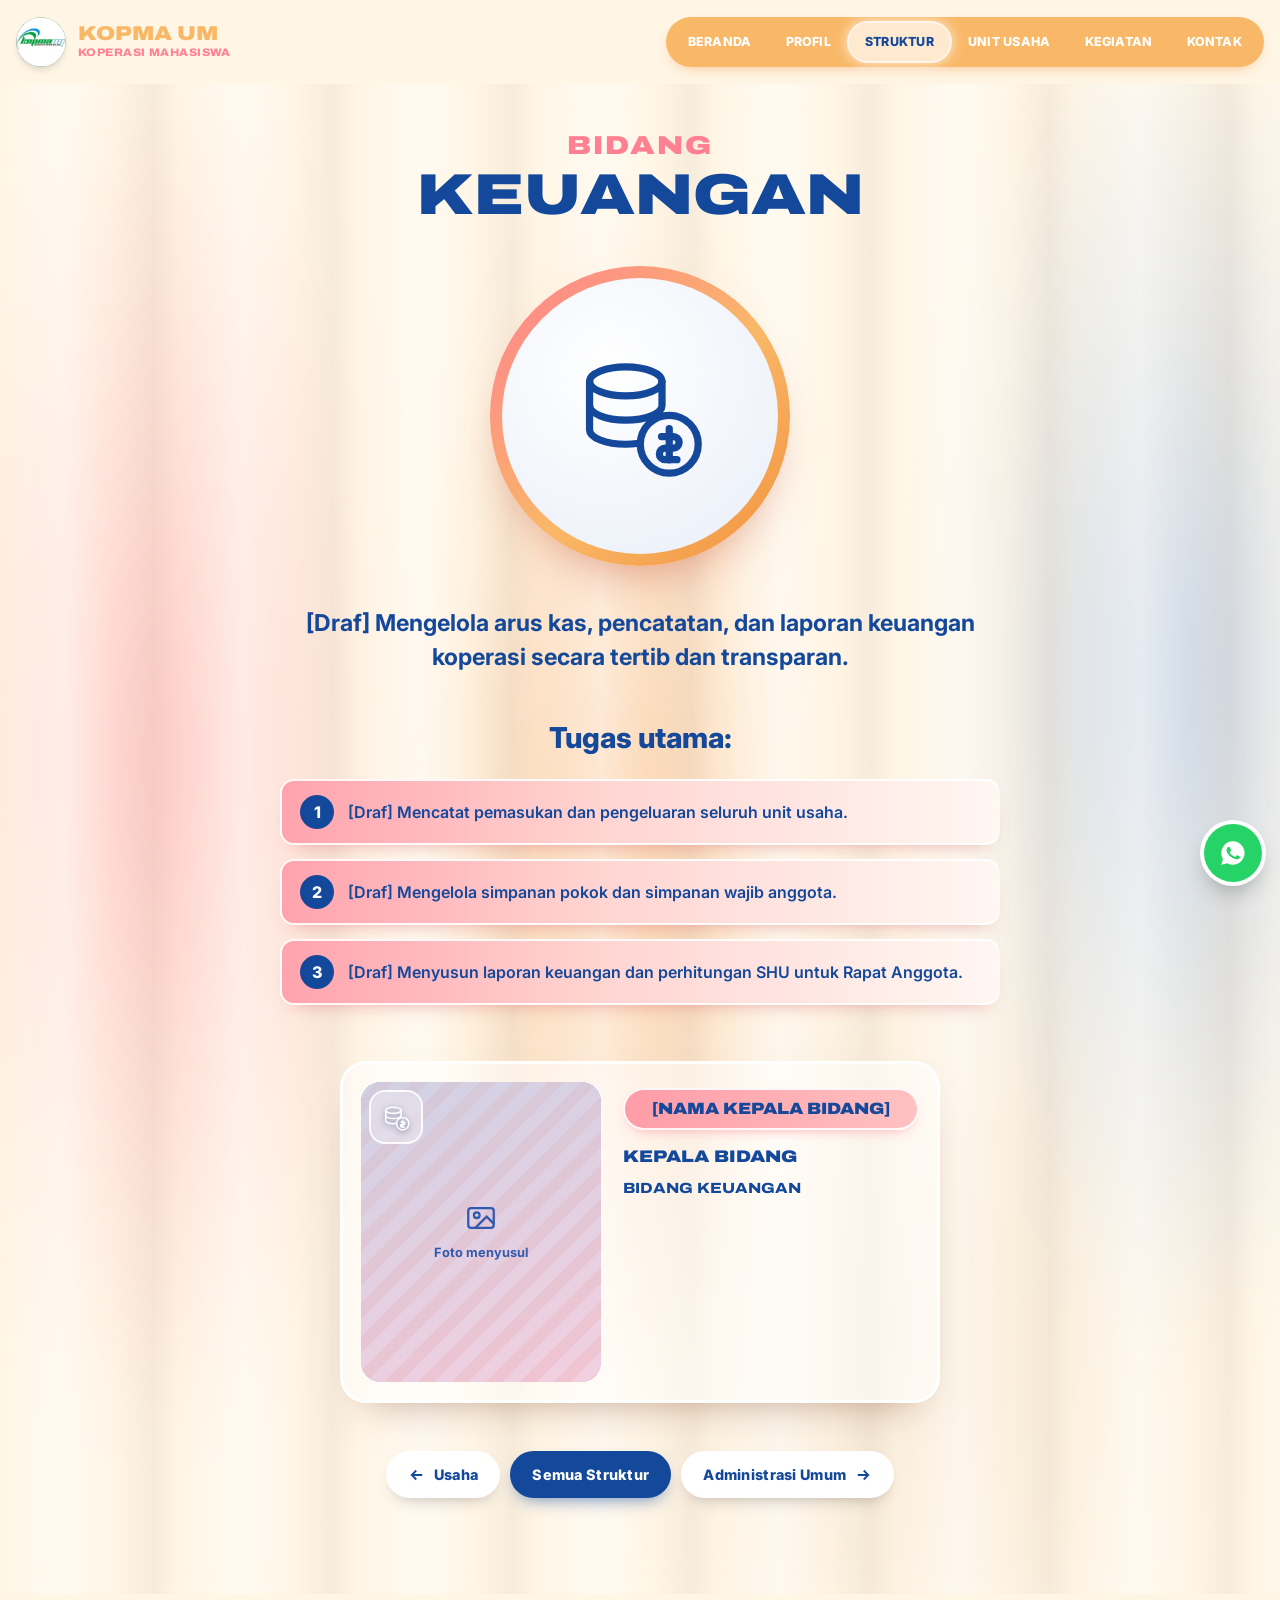
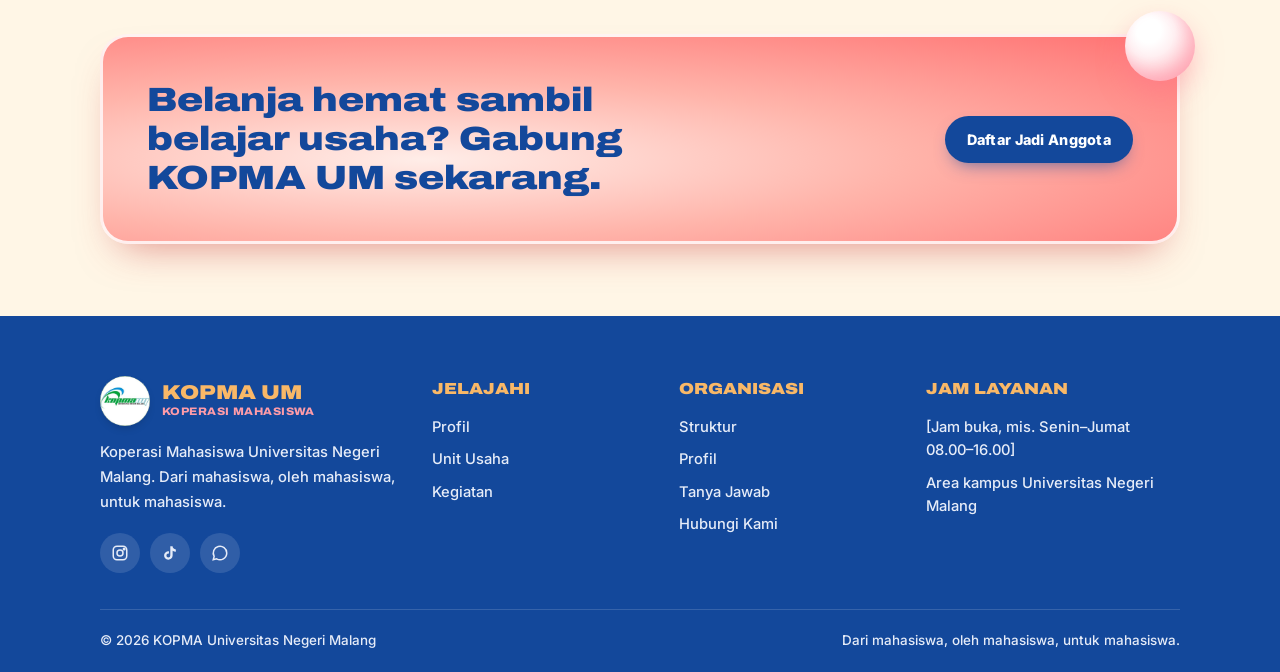
==== commit bd23f1d4: "Hapus halaman dan data Promo promo.html, data PROMO, logika filter, dan gaya kartu promo dihapus. Me" ====
--- a/bidang.html
+++ b/bidang.html
@@ -6,7 +6,7 @@
 <title>Bidang | KOPMA UM</title>
 <meta name="description" content="Profil bidang pengurus KOPMA UM: tugas utama dan kepala bidang.">
 <meta property="og:title" content="KOPMA UM | Koperasi Mahasiswa Universitas Negeri Malang">
-<meta property="og:description" content="Belanja hemat, promo mingguan, dan belajar berwirausaha bareng Koperasi Mahasiswa UM.">
+<meta property="og:description" content="Belanja hemat dan belajar berwirausaha bareng Koperasi Mahasiswa UM.">
 <meta property="og:image" content="assets/logo-kopma-um.png">
 <meta property="og:type" content="website">
 <meta name="theme-color" content="#FFF6E6">
@@ -32,7 +32,6 @@
         <li><a href="profil.html">Profil</a></li>
         <li><a href="struktur.html" class="aktif" aria-current="page">Struktur</a></li>
         <li><a href="unit.html">Unit Usaha</a></li>
-        <li><a href="promo.html">Promo</a></li>
         <li><a href="kegiatan.html">Kegiatan</a></li>
         <li><a href="kontak.html">Kontak</a></li>
       </ul>
@@ -73,7 +72,7 @@
     </div>
     <div>
       <h4>Jelajahi</h4>
-      <ul><li><a href="profil.html">Profil</a></li><li><a href="unit.html">Unit Usaha</a></li><li><a href="promo.html">Promo</a></li><li><a href="kegiatan.html">Kegiatan</a></li></ul>
+      <ul><li><a href="profil.html">Profil</a></li><li><a href="unit.html">Unit Usaha</a></li><li><a href="kegiatan.html">Kegiatan</a></li></ul>
     </div>
     <div>
       <h4>Organisasi</h4>
--- a/assets/gaya.css
+++ b/assets/gaya.css
@@ -158,7 +158,7 @@
 .foto-kosong svg{width:34px;height:34px}
 .foto-isi{width:100%;height:100%;object-fit:cover}
 
-/* ===== Kartu umum (unit, promo, berita) ===== */
+/* ===== Kartu umum (unit, berita) ===== */
 .grid-unit{display:grid;grid-template-columns:repeat(4,1fr);gap:22px}
 .kartu{--t:46px;position:relative;background:var(--peach);border-radius:20px;border:2px solid rgba(255,255,255,.8);display:flex;flex-direction:column;box-shadow:0 12px 26px -18px rgba(140,60,30,.55);transition:transform .3s var(--ease),box-shadow .3s var(--ease)}
 @media (hover:hover){.kartu:hover{transform:translateY(-5px);box-shadow:0 20px 34px -18px rgba(140,60,30,.6)}}
@@ -168,22 +168,6 @@
 .kartu p{font-size:.92rem;font-weight:600;line-height:1.5}
 .kartu .meta{margin-top:auto;align-self:flex-start;display:inline-flex;align-items:center;gap:6px;background:#fff;color:var(--biru);font-size:.78rem;font-weight:800;padding:5px 12px;border-radius:999px}
 .kartu .meta svg{width:14px;height:14px}
-
-/* Promo */
-.filter{display:flex;gap:4px;flex-wrap:wrap;justify-content:center;width:max-content;max-width:100%;margin:0 auto 36px;background:var(--oranye);padding:6px;border-radius:999px;box-shadow:0 6px 16px -8px rgba(242,145,61,.7)}
-.filter button{padding:9px 18px;border-radius:999px;font-weight:800;font-size:.8rem;text-transform:uppercase;letter-spacing:.02em;color:#fff;transition:background-color .2s,color .2s,box-shadow .2s}
-.filter button[aria-pressed="true"]{background:#FFE9CF;color:var(--biru);box-shadow:0 0 0 2px rgba(255,255,255,.75),0 0 12px 2px rgba(255,255,255,.8)}
-.grid-promo{display:grid;grid-template-columns:repeat(4,1fr);gap:22px}
-.promo{background:linear-gradient(180deg,#FFEDE5 0%,#FFD0C6 100%)}
-.promo .gambar{aspect-ratio:1}
-.diskon{position:absolute;top:10px;right:10px;z-index:1;width:56px;height:56px;border-radius:50%;display:grid;place-items:center;font-family:var(--font-tampil);font-stretch:110%;font-weight:900;font-size:.9rem;color:#fff;background:radial-gradient(circle at 35% 30%,#FF9AA0,var(--koral) 70%);box-shadow:0 6px 14px -4px rgba(255,80,80,.6),0 0 0 3px #fff}
-.harga{display:flex;align-items:baseline;gap:8px;flex-wrap:wrap}
-.harga b{font-family:var(--font-tampil);font-stretch:110%;font-weight:900;font-size:1.25rem}
-.harga s{font-size:.85rem;opacity:.65}
-.promo .kat{align-self:flex-start;font-size:.7rem;font-weight:800;letter-spacing:.06em;text-transform:uppercase;background:var(--biru);color:#fff;padding:3px 10px;border-radius:999px}
-.promo h3{font-family:"Inter";font-stretch:100%;font-weight:800;font-size:.98rem}
-.catatan{margin-top:26px;font-size:.86rem;text-align:center}
-.promo.sembunyi{display:none}
 
 /* Berita */
 .grid-berita{display:grid;grid-template-columns:repeat(3,1fr);gap:22px}
@@ -250,7 +234,7 @@
   .menu a{padding:9px 11px;font-size:.72rem}
 }
 @media (max-width:1024px){
-  .grid-unit,.grid-promo{grid-template-columns:repeat(2,1fr)}
+  .grid-unit{grid-template-columns:repeat(2,1fr)}
   .grid-berita{grid-template-columns:1fr 1fr}
   .kaki{grid-template-columns:1fr 1fr}
 }
@@ -282,14 +266,9 @@
   .brand small{display:none}
   .orb-kiri{display:none}
   .grid-unit,.grid-berita{grid-template-columns:1fr}
-  .grid-promo{grid-template-columns:1fr 1fr;gap:12px}
-  .promo .badan{padding:12px}
-  .promo h3{font-size:.88rem}
-  .diskon{width:46px;height:46px;font-size:.78rem}
   .nilai{width:calc(50% - 8px)}
   .nilai small{display:none}
   .kaki{grid-template-columns:1fr}
-  .filter{border-radius:22px}
 }
 @media (prefers-reduced-motion:reduce){
   *,*::before,*::after{transition-duration:.01ms!important;animation:none!important;scroll-behavior:auto!important}
